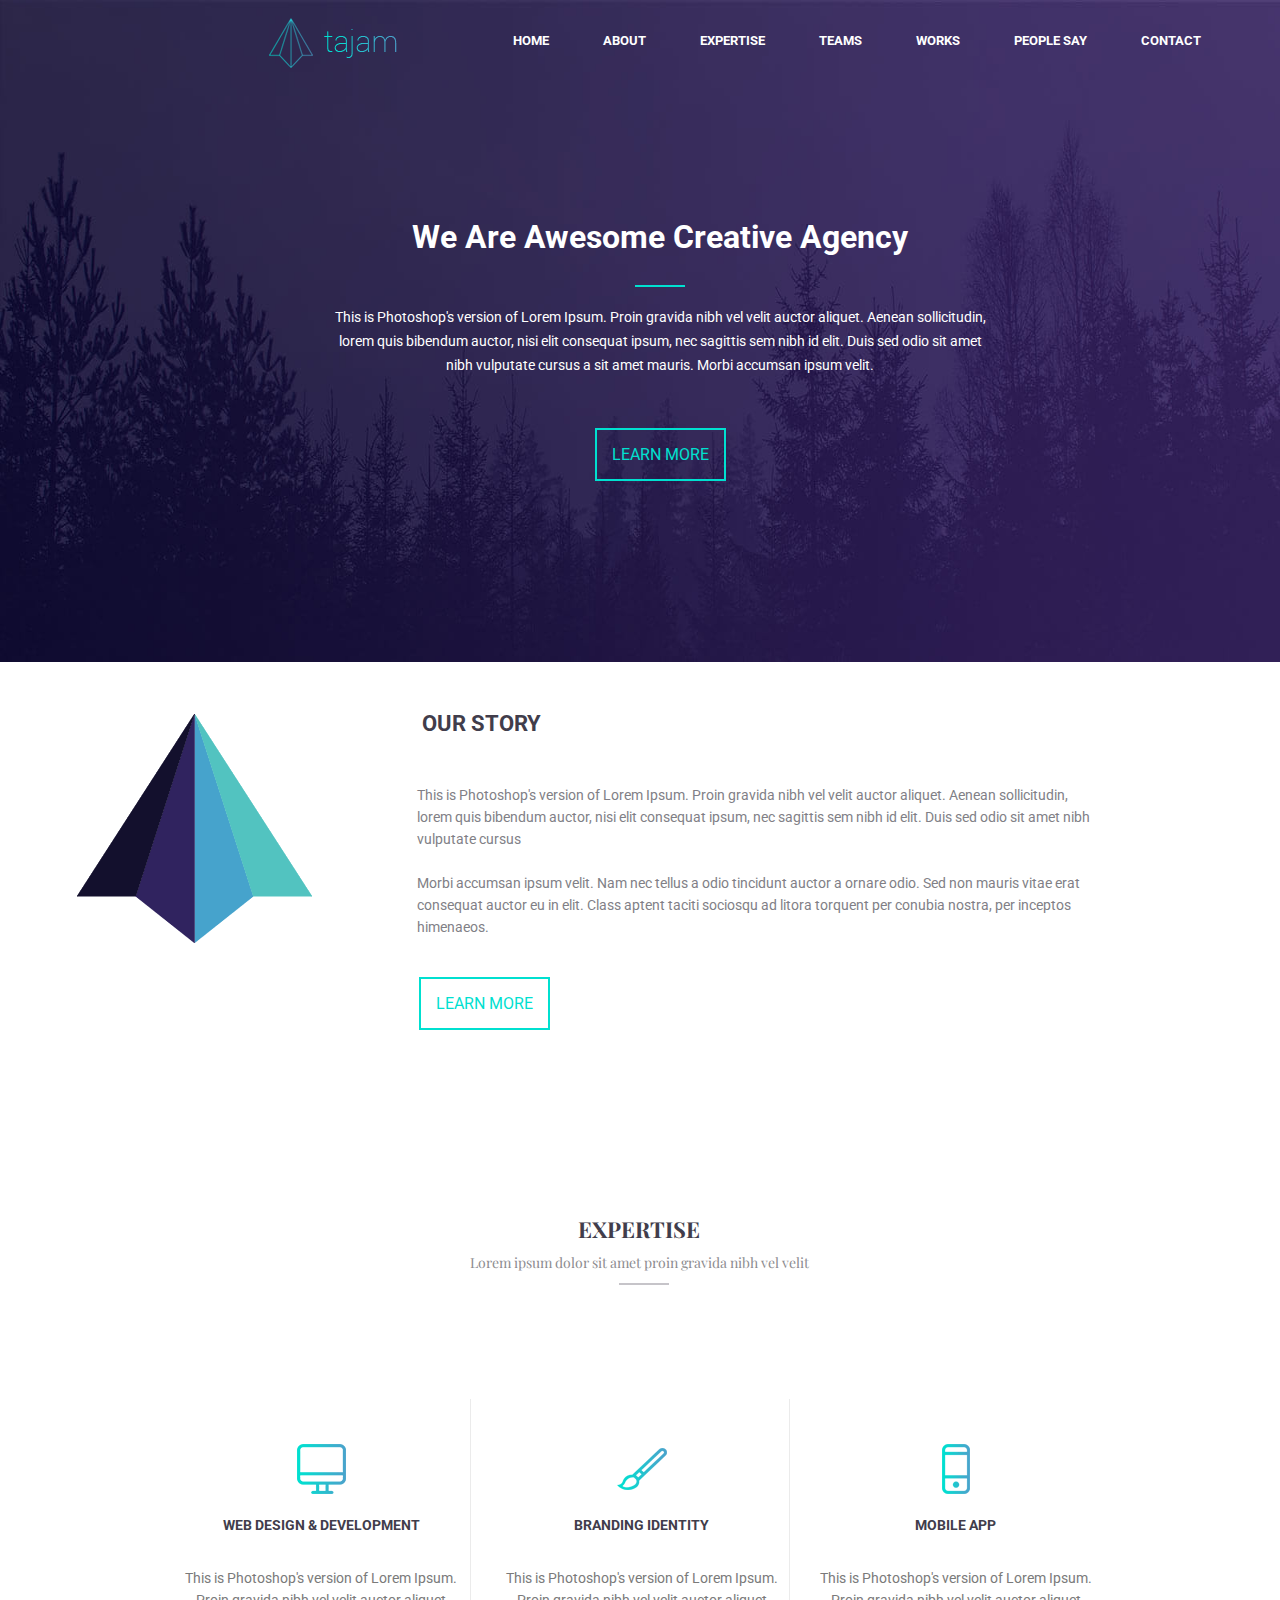
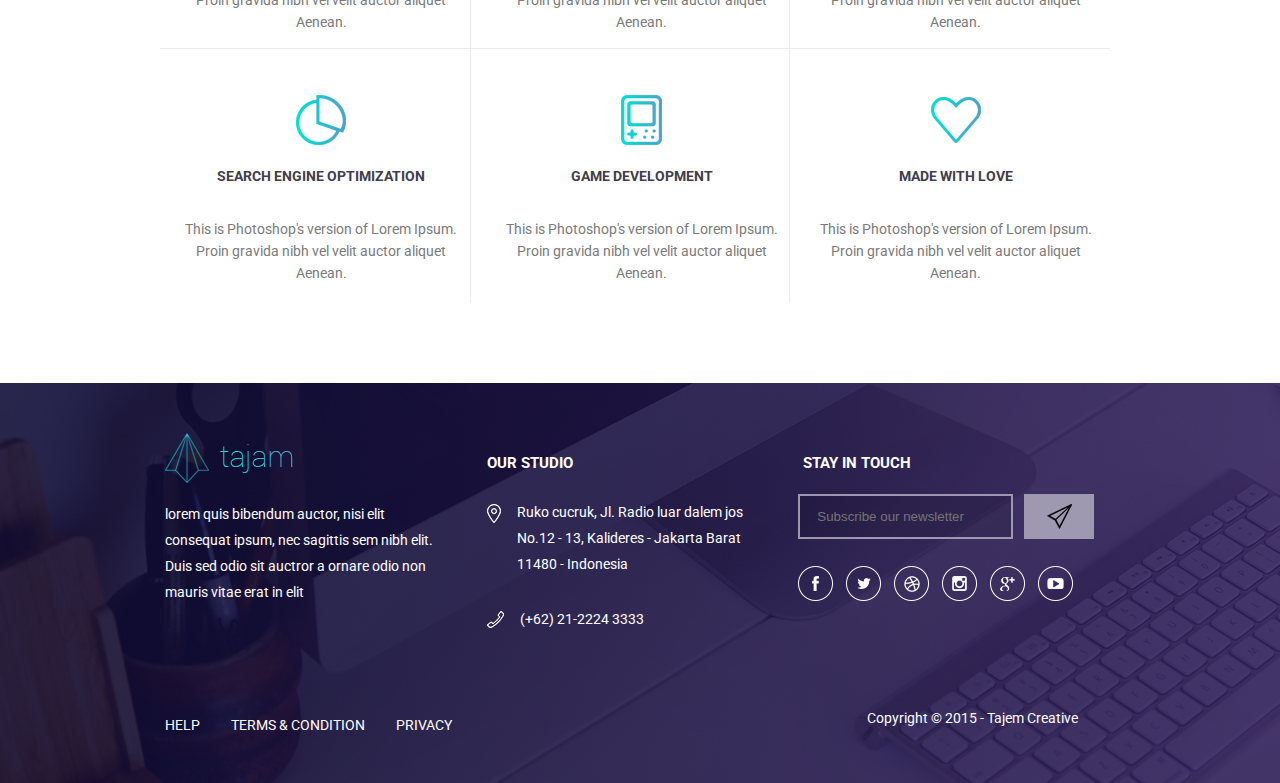
==== index.html @ daf2fd18 "Initial commit" ====
<!DOCTYPE html>
<html>

<head>
    <title>My website</title>
    <meta charset="UTF-8">
    <meta name="viewport" content="width=device-width, initial-scale=1">
    <link rel="stylesheet" type="text/css" href="style.css">
    <link rel="stylesheet" href="https://fonts.googleapis.com/css?family=Roboto">
    <link rel="stylesheet" href="https://fonts.googleapis.com/css?family=Playfair+Display">
</head>

<body>

    <div id="container">

        <!--Header-->

        <div id="header">
            <img id="logo-header" src="Images/logo-header.png" width="128" height="50" alt="Logo-header">
            <img id="bg-header" src="Images/bg-header.jpg" width="1599" height="662" alt="Background-header">

            <!--Main-menu-->

            <div id="main-menu">
                <ul>
                    <li><a href="index.html">HOME</a></li>
                    <li><a href="about.html" target="_blank">ABOUT</a></li>
                    <li><a href="expertise.html" target="_blank">EXPERTISE</a></li>
                    <li><a href="teams.html" target="_blank">TEAMS</a></li>
                    <li><a href="works.html" target="_blank">WORKS</a></li>
                    <li><a href="people-say.html" target="_blank">PEOPLE SAY</a></li>
                    <li><a href="contact.html" target="_blank">CONTACT</a></li>
                </ul>
            </div>

            <!--Title-->

            <div id="text-intro">
                <h1>We Are Awesome Creative Agency</h1>
                <div class="separator-intro"></div>
                <p>This is Photoshop's version of Lorem Ipsum. Proin gravida nibh vel velit auctor aliquet. Aenean sollicitudin, lorem quis bibendum auctor, nisi elit consequat ipsum, nec sagittis sem nibh id elit. Duis sed odio sit amet nibh vulputate cursus
                    a sit amet mauris. Morbi accumsan ipsum velit.</p>
                <a class="button-intro" href="learn-more.html">LEARN MORE</a>
            </div>
        </div>


        <!--Middle-section-->

        <div id="middle-section">
            <img id="logo-about" src="Images/logo-about.png" width="235" height="229" alt="Logo-about">
            <h1>OUR STORY</h1>
            <div id="about">
                <p>This is Photoshop's version of Lorem Ipsum. Proin gravida nibh vel velit auctor aliquet. Aenean sollicitudin, lorem quis bibendum auctor, nisi elit consequat ipsum, nec sagittis sem nibh id elit. Duis sed odio sit amet nibh vulputate cursus<br><br>                    Morbi accumsan ipsum velit. Nam nec tellus a odio tincidunt auctor a ornare odio. Sed non mauris vitae erat consequat auctor eu in elit. Class aptent taciti sociosqu ad litora torquent per conubia nostra, per inceptos himenaeos.</p>
                <a class="button-about" href="learn-more.html">LEARN MORE</a>
            </div>


            <!--Main-articles-->

            <div id="main-articles">
                <!--<div class="expertise">-->
                <span>EXPERTISE</span>
                <p>Lorem ipsum dolor sit amet proin gravida nibh vel velit</p>
                <div class="separator-articles">
                    <!--</div>-->
                </div>

                <!--Table-->

                <table>
                    <tr>
                        <th><img src="Images/web.png" width="49" height="50"></th>
                        <th><img src="Images/brush.png" width="50" height="42"></th>
                        <th><img src="Images/mobile.png" width="28" height="50"></th>
                    </tr>
                    <tr class="row">
                        <td>WEB DESIGN &amp DEVELOPMENT</td>
                        <td>BRANDING IDENTITY</td>
                        <td>MOBILE APP</td>
                    </tr>
                    <tr>
                        <td>This is Photoshop's version of Lorem Ipsum. Proin gravida nibh vel velit auctor aliquet Aenean.</td>
                        <td>This is Photoshop's version of Lorem Ipsum. Proin gravida nibh vel velit auctor aliquet Aenean.</td>
                        <td>This is Photoshop's version of Lorem Ipsum. Proin gravida nibh vel velit auctor aliquet Aenean.</td>
                    </tr>
                    <tr>
                        <th><img src="Images/search-engine.png" width="50" height="50"></th>
                        <th><img src="Images/game.png" width="41" height="50"></th>
                        <th><img src="Images/heart.png" width="50" height="46"></th>
                    </tr>
                    <tr class="row">
                        <td>SEARCH ENGINE OPTIMIZATION</td>
                        <td>GAME DEVELOPMENT</td>
                        <td>MADE WITH LOVE</td>
                    </tr>
                    <tr>
                        <td>This is Photoshop's version of Lorem Ipsum. Proin gravida nibh vel velit auctor aliquet Aenean.</td>
                        <td>This is Photoshop's version of Lorem Ipsum. Proin gravida nibh vel velit auctor aliquet Aenean.</td>
                        <td>This is Photoshop's version of Lorem Ipsum. Proin gravida nibh vel velit auctor aliquet Aenean.</td>
                    </tr>
                </table>
            </div>

        </div>


        <!--Footer-->

        <div id="footer">
            <div class='wrapper'>
                <div class="column-footer left">
                    <img id="logo-footer" src="Images/logo-footer.png" width="128" height="50" alt="Logo">
                    <p>lorem quis bibendum auctor, nisi elit consequat ipsum, nec sagittis sem nibh elit. Duis sed odio sit auctror a ornare odio non mauris vitae erat in elit</p>
                    <div class="about">
                        <a href="help.html">HELP</a>
                        <a href="terms.html">TERMS &amp CONDITION</a>
                        <a href="privacy.html">PRIVACY</a>
                    </div>

                </div>

                <!--Contact-->

                <div class="column-footer">
                    <h2>OUR STUDIO</h2>
                    <div class="address">
                        <img class="icon" src="Images/address-icon.png" width="14" height="19" alt="Address-icon">
                        <div class="studio_rubric">
                            <p>Ruko cucruk, Jl. Radio luar dalem jos<br> No.12 - 13, Kalideres - Jakarta Barat<br> 11480 - Indonesia </p>
                        </div>
                    </div>
                    <div class="address">
                        <img class="icon" src="Images/phone-icon.png" width="17" height="17" alt="Phone-icon">
                        <div class="studio_rubric">
                            <p>(+62) 21-2224 3333</p>
                        </div>
                    </div>
                </div>

                <!--Newsletter-->

                <div class="column-footer">
                    <h2>STAY IN TOUCH</h2>
                    <form>
                        <input type="email" name="email" placeholder="Subscribe our newsletter" required>
                        <input type="image" src="Images/submit.png" width="70" height="45" alt="Submit">
                    </form>
                    <div class="social">
                        <a href="https://facebook.com"><img src="Images/facebook.png" width="35" height="35" alt="Facebook"></a>
                        <a href="https://twitter.com"><img src="Images/twitter.png" width="35" height="35" alt="Twitter"></a>
                        <a href="https://outlook.com"><img src="Images/outlook.png" width="35" height="35" alt="Outlook"></a>
                        <a href="https://instagram.com"><img src="Images/instagram.png" width="35" height="35" alt="Instagram"></a>
                        <a href="https://google.com"><img src="Images/google.png" width="35" height="35" alt="Google"></a>
                        <a href="https://youtube.com"><img src="Images/youtube.png" width="35" height="35" alt="Youtube"></a>
                    </div>
                    <div class="copyright">Copyright &copy 2015 - Tajem Creative</div>
                    <div class="clear_div"></div>
                </div>

            </div>
        </div>
    </div>
</body>

</html>
---- style.css ----
body {
     margin: 0;
     padding: 0;
}
 #container {
     overflow: hidden;
     margin: auto;
}
/*Header*/
 #bg-header {
     position: absolute;
     margin: 0;
     padding: 0;
     top: 0%;
     left: 0%;
     width: 100%;
     height: 662px;
}
 #logo-header {
     position: absolute;
     z-index: 2;
     top: 2%;
     left: 21%;
}
/*Main-menu*/
 #main-menu {
     position: relative;
     left: 35%;
     z-index: 2;
}
 li {
     font-family: 'Roboto', serif, sans-serif;
     list-style-type: none;
     margin: 0;
     padding: 0;
     display: inline-block;
     font-size: 13px;
     line-height: 13px;
     position: relative;
     top: 15px;
}
 li a {
     text-decoration: none;
     padding: 25px;
     height: 36px;
     color: #ffffff;
     font-weight: bold;
}
 li a:active {
     color: #00e0d0;
}
/*Title*/
 #text-intro {
     position: relative;
     text-align: center;
     color: #ffffff;
     padding: 20px;
     margin: 20%;
     width: 60%;
     bottom: 100px;
}
 #text-intro > h1 {
     font-family: 'Roboto', serif, sans-serif;
     font-size: 32px;
     line-height: 13px;
     bottom: 0px;
     position: relative;
     color: #ffffff;
}
 #text-intro > p {
     font-family: 'Roboto', serif, sans-serif;
     font-size: 14px;
     line-height: 24px;
     padding: 52px;
     position: relative;
     color: #ffffff;
     bottom: 30px;
}
 .separator-intro {
     border-top: 2px solid #00e0d0;
     width: 50px;
     height: 1px;
     margin: auto;
     position: relative;
     top: 19px;
    ;
}
 .button-intro {
     color: #00e0d0;
     font-size: 16px;
     line-height: 13px;
     font-family: 'Roboto', serif, sans-serif;
     text-decoration: none;
     border: 2px solid #00e0d0;
     padding: 15px;
     box-sizing: border-box;
     position: relative;
     bottom: 27px;
}
/*Middle-section*/
 #middle-section {
     width: 100%;
     height: 1116px;
     margin: 0 auto;
}
 #about {
     background-color: #ffffff;
     float: left;
}
 #logo-about {
     float: left;
     padding: 6%;
     position: relative;
     bottom: 230px;
}
 #middle-section h1 {
     font-family: 'Roboto', serif, sans-serif;
     font-size: 22px;
     font-weight: bold;
     line-height: 13px;
     color: #413d4b;
     display: block;
     position: absolute;
     margin-left: 33%;
     bottom: 155px;
}
 #about p {
     font-family: 'Roboto', serif, sans-serif;
     font-size: 14px;
     line-height: 22px;
     color: #817f86;
     padding: 28px;
     width: 680px;
     display: block;
     position: relative;
     bottom: 125px;
}
/*Main-articles*/
 #main-articles {
     text-align: center;
     padding: 100px 330px 468px;
}
 span {
     font-family: 'Playfair Display', serif, sans-serif;
     font-size: 22px;
     font-weight: bold;
     line-height: 13px;
     color: #413d4b;
     position: relative;
     text-align: center;
     right: 30px;
     top: 100px;
}
 #main-articles p {
     font-family: 'Playfair Display', serif, sans-serif;
     font-size: 14px;
     line-height: 13px;
     color: #8d8c90;
     position: relative;
     right: 30px;
     text-align: center;
     top: 100px;
}
 .separator-articles {
     border-top: 2px solid #c6c4c9;
     width: 50px;
     height: 2px;
     margin: auto;
     position: relative;
     left: 4px;
     top: 100px;
}
 .button-about {
     color: #00e0d0;
     font-size: 16px;
     line-height: 13px;
     font-family: 'Roboto', serif, sans-serif;
     text-decoration: none;
     border: 2px solid #00e0d0;
     padding: 15px;
     box-sizing: border-box;
     margin-left: 30px;
     position: relative;
     bottom: 110px;
}
/*Table*/
 table {
     width: 950px;
     height: 504px;
     box-sizing: border-box;
     position: relative;
     right: 170px;
     top: 150px;
     background-image: url(Images/border-middle-section.png);
}
 th {
     padding-top: 40px;
}
 td {
     font-family: 'Roboto', serif, sans-serif;
     font-size: 14px;
     line-height: 22px;
     color: #7a7a7a;
     text-align: center;
     padding: 15px;
}
 .row td {
     font-family: 'Roboto', serif, sans-serif;
     font-size: 14px;
     font-weight: bold;
     line-height: 13px;
     color: #413d4b;
     text-align: center;
}
/*Footer*/
 #footer {
     background-image: url(Images/bg-footer.png);
     width: 100%;
     height: 400px;
}
 .wrapper {
     max-width:950px;
     width:100%;
     margin:0 auto;
     padding: 50px 0;
     box-sizing: border-box;
}
 .column-footer {
     float: left;
     width: 33.33%;
}
 .clear_div {
     clear: both;
}
 .column-footer p {
     font-family: 'Roboto', serif, sans-serif;
     font-size: 14px;
     line-height: 26px;
     color: #ffffff;
     width: 288px;
     height: 97px;
}
 .about > a{
     font-family: 'Roboto', serif, sans-serif;
     font-size: 14px;
     line-height: 26px;
     text-decoration: none;
     color: #ffffff;
     box-sizing: border-box;
     position: relative;
     top: 100px;
     padding-right: 27px;
}
/*Contact*/
 h2, .address {
     font-family: 'Roboto', serif, sans-serif;
     font-size: 15px;
     line-height: 26px;
     color: #ffffff;
     padding: 5px;
}
 .address{
     display : table;
}
 .icon{
     display: table-cell;
     padding-right: 16px;
     margin-top: 5px;
}
 .studio_rubric {
     display: table-cell;
     vertical-align: top;
}
 .studio_rubric p{
     margin-top: 0px;
     box-sizing: border-box;
     padding-right: 40px;
     margin-bottom: 0px;
}
 .left p{
     padding-right: 40px;
}
 .icon {
     padding-right: 16px;
}
/*Newsletter*/
 input[type="email"] {
     height: 45px;
     background-color: rgba(0, 0, 0, 0.1);
     box-sizing: border-box;
     padding: 17px;
     border: 2px solid #9e97b0;
}
 input[type="image"] {
     position: absolute;
     padding-left: 11px;
}
 .social a {
     display: inline-block;
     padding-top: 27px;
     padding-right: 9px;
}
 .copyright {
     box-sizing: border-box;
     position: relative;
     top: 100px;
     left: 69px;
     font-family: 'Roboto', serif, sans-serif;
     font-size: 14px;
     line-height: 26px;
     color: #ffffff;
}
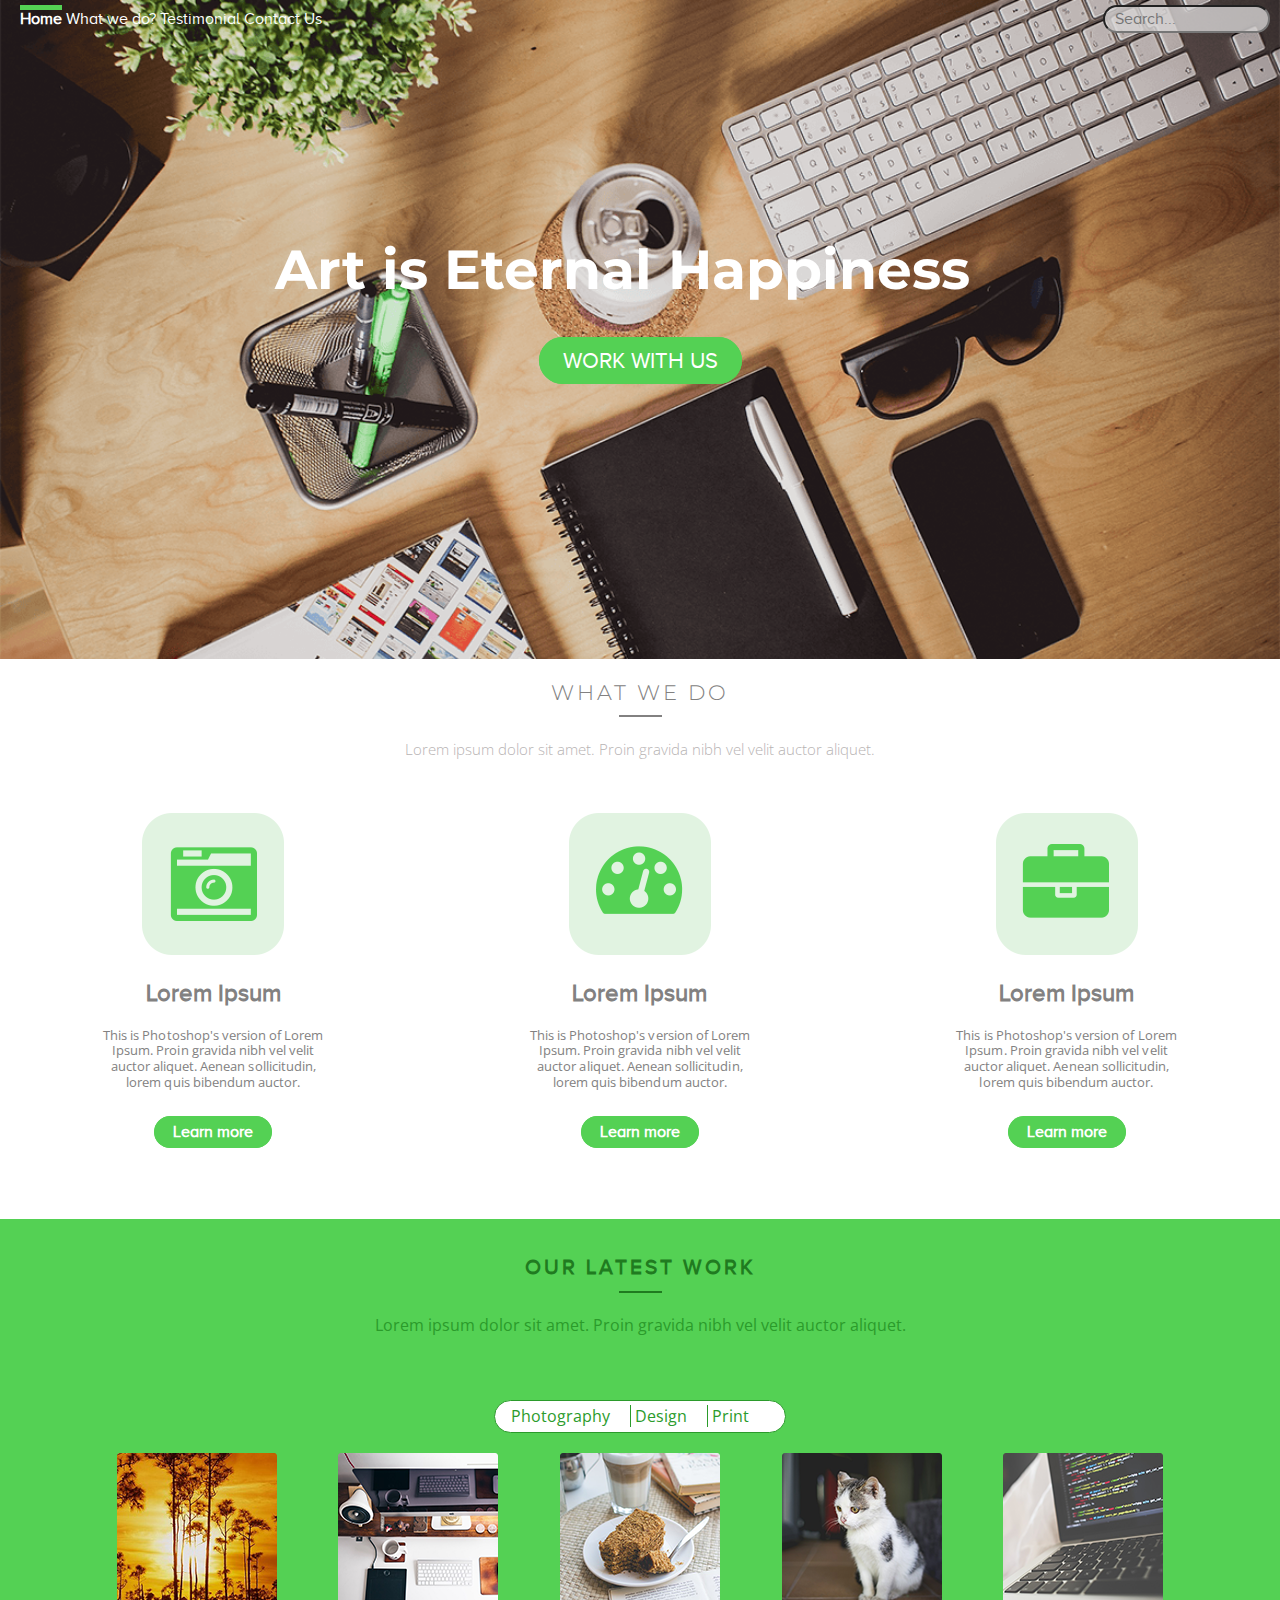
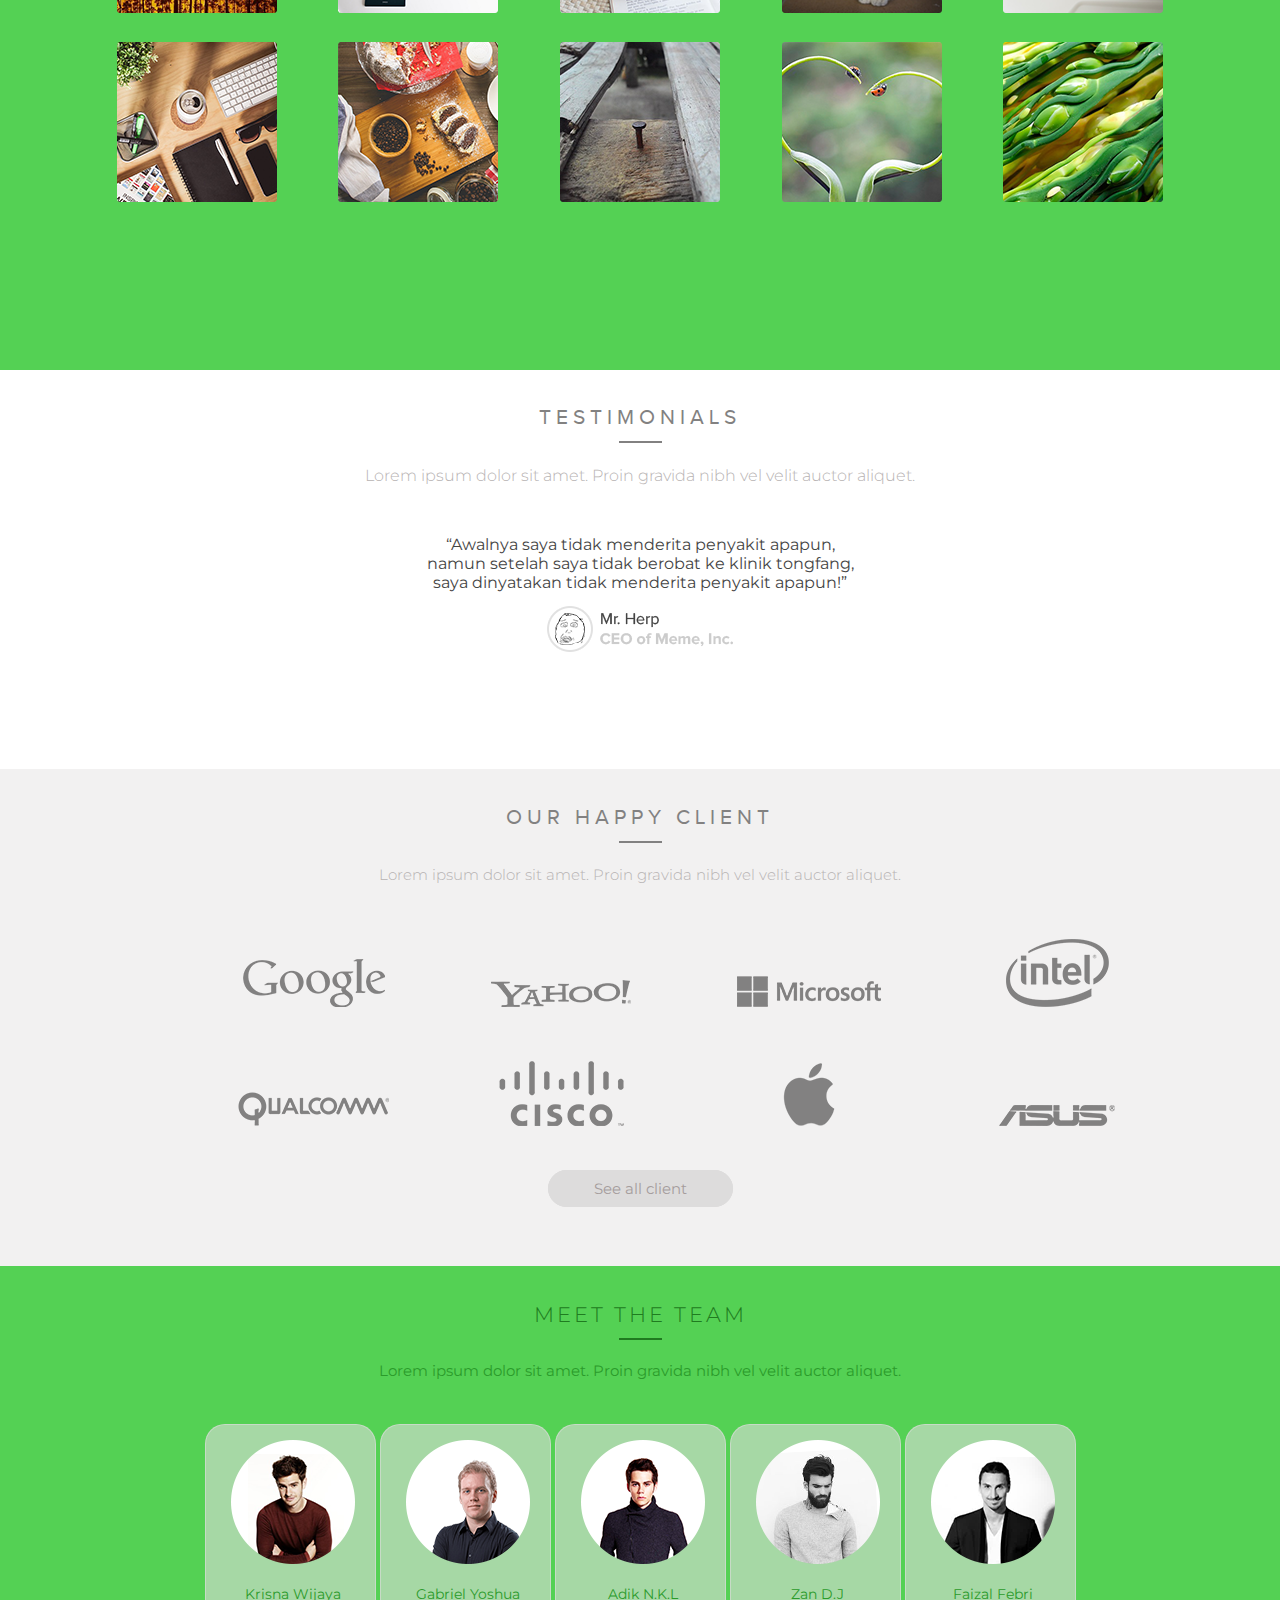
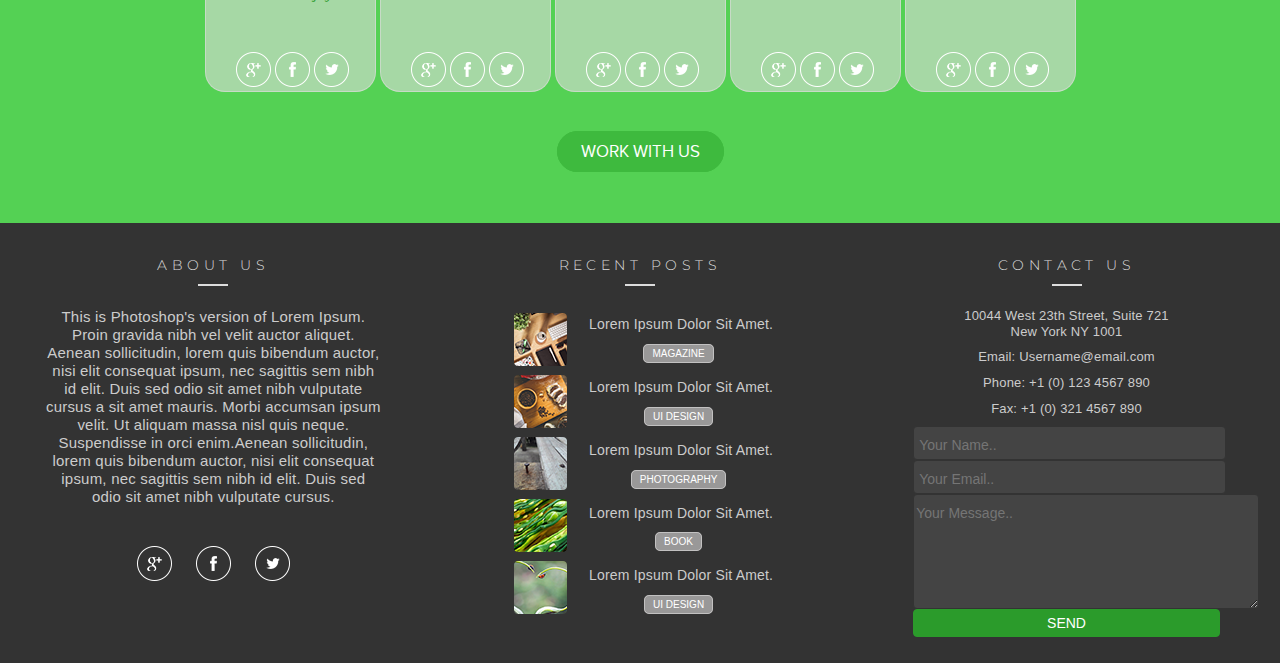
==== commit 46767e2c: "Add files via upload" ====
--- a/index.html
+++ b/index.html
@@ -1,167 +1,276 @@
-<!DOCTYPE html>
-<html>
-
-<head>
-    <title>My website</title>
-    <meta charset="UTF-8">
-    <meta name="viewport" content="width=device-width, initial-scale=1">
-    <link rel="stylesheet" type="text/css" href="style.css">
-    <link rel="stylesheet" href="https://fonts.googleapis.com/css?family=Roboto">
-    <link rel="stylesheet" href="https://fonts.googleapis.com/css?family=Playfair+Display">
-</head>
-
-<body>
-
-    <div id="container">
-
-        <!--Header-->
-
-        <div id="header">
-            <img id="logo-header" src="Images/logo-header.png" width="128" height="50" alt="Logo-header">
-            <img id="bg-header" src="Images/bg-header.jpg" width="1599" height="662" alt="Background-header">
-
-            <!--Main-menu-->
-
-            <div id="main-menu">
-                <ul>
-                    <li><a href="index.html">HOME</a></li>
-                    <li><a href="about.html" target="_blank">ABOUT</a></li>
-                    <li><a href="expertise.html" target="_blank">EXPERTISE</a></li>
-                    <li><a href="teams.html" target="_blank">TEAMS</a></li>
-                    <li><a href="works.html" target="_blank">WORKS</a></li>
-                    <li><a href="people-say.html" target="_blank">PEOPLE SAY</a></li>
-                    <li><a href="contact.html" target="_blank">CONTACT</a></li>
-                </ul>
-            </div>
-
-            <!--Title-->
-
-            <div id="text-intro">
-                <h1>We Are Awesome Creative Agency</h1>
-                <div class="separator-intro"></div>
-                <p>This is Photoshop's version of Lorem Ipsum. Proin gravida nibh vel velit auctor aliquet. Aenean sollicitudin, lorem quis bibendum auctor, nisi elit consequat ipsum, nec sagittis sem nibh id elit. Duis sed odio sit amet nibh vulputate cursus
-                    a sit amet mauris. Morbi accumsan ipsum velit.</p>
-                <a class="button-intro" href="learn-more.html">LEARN MORE</a>
-            </div>
-        </div>
-
-
-        <!--Middle-section-->
-
-        <div id="middle-section">
-            <img id="logo-about" src="Images/logo-about.png" width="235" height="229" alt="Logo-about">
-            <h1>OUR STORY</h1>
-            <div id="about">
-                <p>This is Photoshop's version of Lorem Ipsum. Proin gravida nibh vel velit auctor aliquet. Aenean sollicitudin, lorem quis bibendum auctor, nisi elit consequat ipsum, nec sagittis sem nibh id elit. Duis sed odio sit amet nibh vulputate cursus<br><br>                    Morbi accumsan ipsum velit. Nam nec tellus a odio tincidunt auctor a ornare odio. Sed non mauris vitae erat consequat auctor eu in elit. Class aptent taciti sociosqu ad litora torquent per conubia nostra, per inceptos himenaeos.</p>
-                <a class="button-about" href="learn-more.html">LEARN MORE</a>
-            </div>
-
-
-            <!--Main-articles-->
-
-            <div id="main-articles">
-                <!--<div class="expertise">-->
-                <span>EXPERTISE</span>
-                <p>Lorem ipsum dolor sit amet proin gravida nibh vel velit</p>
-                <div class="separator-articles">
-                    <!--</div>-->
-                </div>
-
-                <!--Table-->
-
-                <table>
-                    <tr>
-                        <th><img src="Images/web.png" width="49" height="50"></th>
-                        <th><img src="Images/brush.png" width="50" height="42"></th>
-                        <th><img src="Images/mobile.png" width="28" height="50"></th>
-                    </tr>
-                    <tr class="row">
-                        <td>WEB DESIGN &amp DEVELOPMENT</td>
-                        <td>BRANDING IDENTITY</td>
-                        <td>MOBILE APP</td>
-                    </tr>
-                    <tr>
-                        <td>This is Photoshop's version of Lorem Ipsum. Proin gravida nibh vel velit auctor aliquet Aenean.</td>
-                        <td>This is Photoshop's version of Lorem Ipsum. Proin gravida nibh vel velit auctor aliquet Aenean.</td>
-                        <td>This is Photoshop's version of Lorem Ipsum. Proin gravida nibh vel velit auctor aliquet Aenean.</td>
-                    </tr>
-                    <tr>
-                        <th><img src="Images/search-engine.png" width="50" height="50"></th>
-                        <th><img src="Images/game.png" width="41" height="50"></th>
-                        <th><img src="Images/heart.png" width="50" height="46"></th>
-                    </tr>
-                    <tr class="row">
-                        <td>SEARCH ENGINE OPTIMIZATION</td>
-                        <td>GAME DEVELOPMENT</td>
-                        <td>MADE WITH LOVE</td>
-                    </tr>
-                    <tr>
-                        <td>This is Photoshop's version of Lorem Ipsum. Proin gravida nibh vel velit auctor aliquet Aenean.</td>
-                        <td>This is Photoshop's version of Lorem Ipsum. Proin gravida nibh vel velit auctor aliquet Aenean.</td>
-                        <td>This is Photoshop's version of Lorem Ipsum. Proin gravida nibh vel velit auctor aliquet Aenean.</td>
-                    </tr>
-                </table>
-            </div>
-
-        </div>
-
-
-        <!--Footer-->
-
-        <div id="footer">
-            <div class='wrapper'>
-                <div class="column-footer left">
-                    <img id="logo-footer" src="Images/logo-footer.png" width="128" height="50" alt="Logo">
-                    <p>lorem quis bibendum auctor, nisi elit consequat ipsum, nec sagittis sem nibh elit. Duis sed odio sit auctror a ornare odio non mauris vitae erat in elit</p>
-                    <div class="about">
-                        <a href="help.html">HELP</a>
-                        <a href="terms.html">TERMS &amp CONDITION</a>
-                        <a href="privacy.html">PRIVACY</a>
-                    </div>
-
-                </div>
-
-                <!--Contact-->
-
-                <div class="column-footer">
-                    <h2>OUR STUDIO</h2>
-                    <div class="address">
-                        <img class="icon" src="Images/address-icon.png" width="14" height="19" alt="Address-icon">
-                        <div class="studio_rubric">
-                            <p>Ruko cucruk, Jl. Radio luar dalem jos<br> No.12 - 13, Kalideres - Jakarta Barat<br> 11480 - Indonesia </p>
-                        </div>
-                    </div>
-                    <div class="address">
-                        <img class="icon" src="Images/phone-icon.png" width="17" height="17" alt="Phone-icon">
-                        <div class="studio_rubric">
-                            <p>(+62) 21-2224 3333</p>
-                        </div>
-                    </div>
-                </div>
-
-                <!--Newsletter-->
-
-                <div class="column-footer">
-                    <h2>STAY IN TOUCH</h2>
-                    <form>
-                        <input type="email" name="email" placeholder="Subscribe our newsletter" required>
-                        <input type="image" src="Images/submit.png" width="70" height="45" alt="Submit">
-                    </form>
-                    <div class="social">
-                        <a href="https://facebook.com"><img src="Images/facebook.png" width="35" height="35" alt="Facebook"></a>
-                        <a href="https://twitter.com"><img src="Images/twitter.png" width="35" height="35" alt="Twitter"></a>
-                        <a href="https://outlook.com"><img src="Images/outlook.png" width="35" height="35" alt="Outlook"></a>
-                        <a href="https://instagram.com"><img src="Images/instagram.png" width="35" height="35" alt="Instagram"></a>
-                        <a href="https://google.com"><img src="Images/google.png" width="35" height="35" alt="Google"></a>
-                        <a href="https://youtube.com"><img src="Images/youtube.png" width="35" height="35" alt="Youtube"></a>
-                    </div>
-                    <div class="copyright">Copyright &copy 2015 - Tajem Creative</div>
-                    <div class="clear_div"></div>
-                </div>
-
-            </div>
-        </div>
-    </div>
-</body>
-
+<!DOCTYPE html>
+<html>
+
+<head>
+    <title>My website</title>
+    <meta charset="UTF-8">
+    <meta name="viewport" content="width=device-width, initial-scale=1">
+    <link rel="stylesheet" type="text/css" href="style.css">
+    <link href="https://fonts.googleapis.com/css?family=Montserrat:300,700" rel="stylesheet">
+    <link href="https://fonts.googleapis.com/css?family=Open+Sans:300" rel="stylesheet">
+    <link rel="stylesheet" type="text/css" href="Fonts/fonts.css">
+</head>
+
+<body>
+    
+    <div id="header">
+        
+            <div class="container">
+            
+                <!--Main-menu-->
+
+                <div id="main-menu">
+                    <ul>
+                        <li class="selected-item"><a href="index.html">Home</a></li>
+                        <li><a href="">What we do?</a></li>
+                        <li><a href="">Testimonial</a></li>
+                        <li><a href="">Contact Us</a></li>
+                    </ul>
+                </div>
+            
+                <!--Search button  -->
+                
+                <div class="search-container">
+                    <form>
+                        <input class="search" type="text" placeholder="Search...">
+                    
+                         
+
+                    </form>
+                </div>
+            
+                <!--Text-intro-->
+            
+                <div id="title">
+                    <h1>Art is Eternal Happiness</h1>
+                    <a class="title-button"  href="#">WORK WITH US</a>   
+                </div>
+            </div>
+    </div>
+    
+                <!--Main-articles-->
+    
+        <div id="main-articles">
+            <div class="about">
+                <h3>WHAT WE DO</h3>
+                <p>Lorem ipsum dolor sit amet. Proin gravida nibh vel velit auctor aliquet.</p>
+            </div>
+            
+             <!--Article-column-->
+
+            <div class="box">
+                <div class="container">
+                <div class="article-column">
+                    <img src="Images/first-img-article.png" width="142" height="142" alt="first">
+                    <h2>Lorem Ipsum</h2>
+                    <p>This is Photoshop's version  of Lorem Ipsum. Proin gravida nibh vel velit auctor aliquet. Aenean sollicitudin, lorem quis bibendum auctor.</p>
+                    <a href="#">Learn more</a>
+                </div>
+                
+                <div class="article-column">
+                    <img src="Images/second-img-article.png" width="142" height="142" alt="second">
+                    <h2>Lorem Ipsum</h2>
+                    <p>This is Photoshop's version  of Lorem Ipsum. Proin gravida nibh vel velit auctor aliquet. Aenean sollicitudin, lorem quis bibendum auctor.</p>
+                    <a href="#">Learn more</a>
+                </div>
+                
+                <div class="article-column">
+                    <img src="Images/third-img-article.png" width="142" height="142" alt="third">
+                    <h2>Lorem Ipsum</h2>
+                    <p>This is Photoshop's version  of Lorem Ipsum. Proin gravida nibh vel velit auctor aliquet. Aenean sollicitudin, lorem quis bibendum auctor.</p>
+                    <a href="#">Learn more</a>
+                </div>
+                </div>
+            </div>
+            <div class="clear_div"></div>
+        </div>
+    
+            <!--Portofolio-->
+    
+        <div id="portofolio">
+            
+            <!--Text-intro-->
+            <div class="container">
+            <div id="text-intro">
+                <h3>OUR LATEST WORK</h3>
+                <p>Lorem ipsum dolor sit amet. Proin gravida nibh vel velit auctor aliquet.</p>
+            </div>
+            
+            <div class="buttons">
+                <a href="#">Photography</a>
+                <a href="#">Design</a>
+                <a href="#">Print</a>
+            </div>
+
+            <!--Gallery-->
+                
+                    
+            <div id="gallery">
+                <img src="Images/first-img-portofolio.png"  width="160" height="160">
+                <img src="Images/second-img-portofolio.png" width="160" height="160">
+                <img src="Images/third-img-portofolio.png"  width="160" height="160">    
+                <img src="Images/fourth-img-portofolio.png" width="160" height="160">
+                <img src="Images/fifth-img-portofolio.png" width="160" height="160">
+                <img src="Images/sixth-img-portofolio.png" width="160" height="160">
+                <img src="Images/seventh-img-portofolio.png" width="160" height="160">
+                <img src="Images/eighth-img-portofolio.png" width="160" height="160">
+                <img src="Images/ninth-img-portofolio.png" width="160" height="160">
+                <img src="Images/tenth-img-portofolio.png" width="160" height="160">
+            </div>
+                
+        </div>
+    </div>
+    
+        <!--Testimonials-->
+    
+    <div id="testimonials">
+        <div class="container">
+            <h3>TESTIMONIALS</h3>
+            <span>Lorem ipsum dolor sit amet. Proin gravida nibh vel velit auctor aliquet.</span>
+            <p>“Awalnya saya tidak menderita penyakit apapun, namun setelah saya tidak berobat ke klinik tongfang, saya dinyatakan tidak menderita penyakit apapun!”</p>
+            <img src="Images/ceo-logo.png" width="186" height="46">
+        </div>
+    </div>
+    
+        <!--Clients-->
+    
+    <div id="client">
+        <div class="container">
+            
+            <h3>OUR HAPPY CLIENT</h3>
+            <p>Lorem ipsum dolor sit amet. Proin gravida nibh vel velit auctor aliquet.</p>
+            
+    
+            <div id="logo-client">
+                <img src="Images/google-logo.png" width="143" height="49">
+                <img src="Images/yahoo-logo.png" width="140" height="27">
+                <img src="Images/microsoft-logo.png" width="144" height="31">
+                <img src="Images/intel-logo.png" width="103" height="68">
+                <img src="Images/qualcom-logo.png" width="151" height="34">
+                <img src="Images/cisco-logo.png" width="125" height="65">
+                <img src="Images/apple-logo.png"  width="52" height="63">
+                <img src="Images/asus-logo.png" width="116" height="21">
+             </div>
+                <a class="more-client"  href="#">See all client</a> 
+        </div>
+    </div>
+        
+    
+        <!--Team-->
+    
+    <div id="team">
+        <div class="container">
+            <h3>MEET THE TEAM</h3>
+            <p>Lorem ipsum dolor sit amet. Proin gravida nibh vel velit auctor aliquet.</p>
+            
+        
+            <div class="team-column">
+                <img src="Images/first-profile-img.png" width="124" height="124">
+                <h4>Krisna Wijaya</h4>
+                <a href="https://gmail.com"><img src="Images/gmail-logo.png" width="35" height="35"></a>
+                <a href="https://facebook.com"><img src="Images/facebook-logo.png"  width="35" height="35"></a>
+                <a href="https://twitter.com"><img src="Images/twitter-logo.png"  width="35" height="35"></a>  
+            </div>
+            
+              <div class="team-column">
+                <img src="Images/second-profile-img.png" width="124" height="124">
+                <h4>Gabriel Yoshua</h4>
+                <a href="https://gmail.com"><img src="Images/gmail-logo.png" width="35" height="35"></a>
+                <a href="https://facebook.com"><img src="Images/facebook-logo.png"  width="35" height="35"></a>
+                <a href="https://twitter.com"><img src="Images/twitter-logo.png"  width="35" height="35"></a>
+            </div>
+            
+              <div class="team-column">
+                <img src="Images/third-profile-img.png" width="124" height="124">
+                <h4>Adik N.K.L</h4>
+                <a href="https://gmail.com"><img src="Images/gmail-logo.png" width="35" height="35"></a>
+                <a href="https://facebook.com"><img src="Images/facebook-logo.png"  width="35" height="35"></a>
+                <a href="https://twitter.com"><img src="Images/twitter-logo.png"  width="35" height="35"></a>
+            </div>
+            
+              <div class="team-column">
+                <img src="Images/fourth-profile-img.png" width="124" height="124">
+                <h4>Zan D.J</h4>
+                <a href="https://gmail.com"><img src="Images/gmail-logo.png" width="35" height="35"></a>
+                <a href="https://facebook.com"><img src="Images/facebook-logo.png"  width="35" height="35"></a>
+                <a href="https://twitter.com"><img src="Images/twitter-logo.png"  width="35" height="35"></a>   
+            </div>
+            
+            <div class="team-column">
+                <img src="Images/fifth-profile-img.png" width="124" height="124">
+                <h4>Faizal Febri</h4>
+                <a href="https://gmail.com"><img src="Images/gmail-logo.png" width="35" height="35"></a>
+                <a href="https://facebook.com"><img src="Images/facebook-logo.png"  width="35" height="35"></a>
+                <a href="https://twitter.com"><img src="Images/twitter-logo.png"  width="35" height="35"></a>  
+            </div>
+                <div class="clear_div"></div>
+                <a class="team-button" href="#">WORK WITH US</a> 
+        </div>
+    </div>
+    
+        <!--Footer-->
+    
+    <div id="footer">
+            
+            <!--Left-column-->
+        <div class="container">
+            <div class="footer-column">
+                <h3>ABOUT US</h3>
+                <p>	This is Photoshop's version  of Lorem Ipsum. Proin gravida nibh vel velit auctor aliquet. Aenean sollicitudin, lorem quis bibendum auctor, nisi elit consequat ipsum, nec sagittis sem nibh id elit. Duis sed odio sit amet nibh vulputate cursus a sit amet mauris. Morbi accumsan ipsum velit. Ut aliquam massa nisl quis neque. Suspendisse in orci enim.Aenean sollicitudin, lorem quis bibendum auctor, nisi elit consequat ipsum, nec sagittis sem nibh id elit. Duis sed odio sit amet nibh vulputate cursus.</p>
+                <div class="social">
+                    <a href="https://gmail.com"><img src="Images/gmail-logo.png" width="35" height="35"></a>
+                    <a href="https://facebook.com"><img src="Images/facebook-logo.png"  width="35" height="35"></a>
+                    <a href="https://twitter.com"><img src="Images/twitter-logo.png"  width="35" height="35"></a> 
+                </div>
+            </div>
+            
+            <!--Center-column-->
+            
+            <div class="footer-column">
+                <h3>RECENT POSTS</h3>
+                
+                <div class="post-images">
+                    <img src="Images/first-img-post.png" width="53" height="53">
+                    <img src="Images/second-img-post.png" width="53" height="53">
+                    <img src="Images/third-img-post.png" width="53" height="53">
+                    <img src="Images/fourth-img-post.png" width="53" height="53">
+                    <img src="Images/fifth-img-post.png" width="53" height="53">
+                </div>
+                
+                <div class="post-article">
+                    <p>Lorem Ipsum Dolor Sit Amet.</p>
+                    <a href="#">MAGAZINE</a>
+                    <p>Lorem Ipsum Dolor Sit Amet.</p>
+                    <a href="#">UI DESIGN</a>
+                    <p>Lorem Ipsum Dolor Sit Amet.</p>
+                    <a href="#">PHOTOGRAPHY</a>
+                    <p>Lorem Ipsum Dolor Sit Amet.</p>
+                     <a href="#">BOOK</a>
+                    <p>Lorem Ipsum Dolor Sit Amet.</p>
+                    <a href="#">UI DESIGN</a>
+                </div>
+            </div>
+            
+            <!--Right-column-->
+            <div class="footer-column">
+                <h3>CONTACT US</h3>
+                <div class="studio_rubric">
+                    <p>10044 West 23th Street, Suite 721<br> New York NY 1001</p>
+                    <p>Email: Username@email.com</p>
+                    <p>Phone: +1 (0) 123 4567 890</p>
+                    <p>Fax: +1 (0) 321 4567 890</p>
+                </div>
+                
+                <form>
+                    <input class="name" type="text" name="firstname" placeholder="Your Name..">
+                    <input class="email" type="email" name="email" required placeholder="Your Email..">
+                    <textarea class="message" rows="6" cols="40" name="comment" form="usrform" placeholder="Your Message.."></textarea>
+                    <input class="submit" type="submit" value="Send">
+                </form>
+            </div>
+        </div>
+    </div>
+     
+</body>
+
 </html>--- a/style.css
+++ b/style.css
@@ -1,313 +1,592 @@
-body {
-     margin: 0;
-     padding: 0;
-}
- #container {
-     overflow: hidden;
-     margin: auto;
-}
-/*Header*/
- #bg-header {
-     position: absolute;
-     margin: 0;
-     padding: 0;
-     top: 0%;
-     left: 0%;
-     width: 100%;
-     height: 662px;
-}
- #logo-header {
-     position: absolute;
-     z-index: 2;
-     top: 2%;
-     left: 21%;
-}
-/*Main-menu*/
- #main-menu {
-     position: relative;
-     left: 35%;
-     z-index: 2;
-}
- li {
-     font-family: 'Roboto', serif, sans-serif;
-     list-style-type: none;
-     margin: 0;
-     padding: 0;
-     display: inline-block;
-     font-size: 13px;
-     line-height: 13px;
-     position: relative;
-     top: 15px;
-}
- li a {
-     text-decoration: none;
-     padding: 25px;
-     height: 36px;
-     color: #ffffff;
-     font-weight: bold;
-}
- li a:active {
-     color: #00e0d0;
-}
-/*Title*/
- #text-intro {
-     position: relative;
-     text-align: center;
-     color: #ffffff;
-     padding: 20px;
-     margin: 20%;
-     width: 60%;
-     bottom: 100px;
-}
- #text-intro > h1 {
-     font-family: 'Roboto', serif, sans-serif;
-     font-size: 32px;
-     line-height: 13px;
-     bottom: 0px;
-     position: relative;
-     color: #ffffff;
-}
- #text-intro > p {
-     font-family: 'Roboto', serif, sans-serif;
-     font-size: 14px;
-     line-height: 24px;
-     padding: 52px;
-     position: relative;
-     color: #ffffff;
-     bottom: 30px;
-}
- .separator-intro {
-     border-top: 2px solid #00e0d0;
-     width: 50px;
-     height: 1px;
-     margin: auto;
-     position: relative;
-     top: 19px;
-    ;
-}
- .button-intro {
-     color: #00e0d0;
-     font-size: 16px;
-     line-height: 13px;
-     font-family: 'Roboto', serif, sans-serif;
-     text-decoration: none;
-     border: 2px solid #00e0d0;
-     padding: 15px;
-     box-sizing: border-box;
-     position: relative;
-     bottom: 27px;
-}
-/*Middle-section*/
- #middle-section {
-     width: 100%;
-     height: 1116px;
-     margin: 0 auto;
-}
- #about {
-     background-color: #ffffff;
-     float: left;
-}
- #logo-about {
-     float: left;
-     padding: 6%;
-     position: relative;
-     bottom: 230px;
-}
- #middle-section h1 {
-     font-family: 'Roboto', serif, sans-serif;
-     font-size: 22px;
-     font-weight: bold;
-     line-height: 13px;
-     color: #413d4b;
-     display: block;
-     position: absolute;
-     margin-left: 33%;
-     bottom: 155px;
-}
- #about p {
-     font-family: 'Roboto', serif, sans-serif;
-     font-size: 14px;
-     line-height: 22px;
-     color: #817f86;
-     padding: 28px;
-     width: 680px;
-     display: block;
-     position: relative;
-     bottom: 125px;
-}
-/*Main-articles*/
- #main-articles {
-     text-align: center;
-     padding: 100px 330px 468px;
-}
- span {
-     font-family: 'Playfair Display', serif, sans-serif;
-     font-size: 22px;
-     font-weight: bold;
-     line-height: 13px;
-     color: #413d4b;
-     position: relative;
-     text-align: center;
-     right: 30px;
-     top: 100px;
-}
- #main-articles p {
-     font-family: 'Playfair Display', serif, sans-serif;
-     font-size: 14px;
-     line-height: 13px;
-     color: #8d8c90;
-     position: relative;
-     right: 30px;
-     text-align: center;
-     top: 100px;
-}
- .separator-articles {
-     border-top: 2px solid #c6c4c9;
-     width: 50px;
-     height: 2px;
-     margin: auto;
-     position: relative;
-     left: 4px;
-     top: 100px;
-}
- .button-about {
-     color: #00e0d0;
-     font-size: 16px;
-     line-height: 13px;
-     font-family: 'Roboto', serif, sans-serif;
-     text-decoration: none;
-     border: 2px solid #00e0d0;
-     padding: 15px;
-     box-sizing: border-box;
-     margin-left: 30px;
-     position: relative;
-     bottom: 110px;
-}
-/*Table*/
- table {
-     width: 950px;
-     height: 504px;
-     box-sizing: border-box;
-     position: relative;
-     right: 170px;
-     top: 150px;
-     background-image: url(Images/border-middle-section.png);
-}
- th {
-     padding-top: 40px;
-}
- td {
-     font-family: 'Roboto', serif, sans-serif;
-     font-size: 14px;
-     line-height: 22px;
-     color: #7a7a7a;
-     text-align: center;
-     padding: 15px;
-}
- .row td {
-     font-family: 'Roboto', serif, sans-serif;
-     font-size: 14px;
-     font-weight: bold;
-     line-height: 13px;
-     color: #413d4b;
-     text-align: center;
-}
-/*Footer*/
- #footer {
-     background-image: url(Images/bg-footer.png);
-     width: 100%;
-     height: 400px;
-}
- .wrapper {
-     max-width:950px;
-     width:100%;
-     margin:0 auto;
-     padding: 50px 0;
-     box-sizing: border-box;
-}
- .column-footer {
-     float: left;
-     width: 33.33%;
-}
- .clear_div {
-     clear: both;
-}
- .column-footer p {
-     font-family: 'Roboto', serif, sans-serif;
-     font-size: 14px;
-     line-height: 26px;
-     color: #ffffff;
-     width: 288px;
-     height: 97px;
-}
- .about > a{
-     font-family: 'Roboto', serif, sans-serif;
-     font-size: 14px;
-     line-height: 26px;
-     text-decoration: none;
-     color: #ffffff;
-     box-sizing: border-box;
-     position: relative;
-     top: 100px;
-     padding-right: 27px;
-}
-/*Contact*/
- h2, .address {
-     font-family: 'Roboto', serif, sans-serif;
-     font-size: 15px;
-     line-height: 26px;
-     color: #ffffff;
-     padding: 5px;
-}
- .address{
-     display : table;
-}
- .icon{
-     display: table-cell;
-     padding-right: 16px;
-     margin-top: 5px;
-}
- .studio_rubric {
-     display: table-cell;
-     vertical-align: top;
-}
- .studio_rubric p{
-     margin-top: 0px;
-     box-sizing: border-box;
-     padding-right: 40px;
-     margin-bottom: 0px;
-}
- .left p{
-     padding-right: 40px;
-}
- .icon {
-     padding-right: 16px;
-}
-/*Newsletter*/
- input[type="email"] {
-     height: 45px;
-     background-color: rgba(0, 0, 0, 0.1);
-     box-sizing: border-box;
-     padding: 17px;
-     border: 2px solid #9e97b0;
-}
- input[type="image"] {
-     position: absolute;
-     padding-left: 11px;
-}
- .social a {
-     display: inline-block;
-     padding-top: 27px;
-     padding-right: 9px;
-}
- .copyright {
-     box-sizing: border-box;
-     position: relative;
-     top: 100px;
-     left: 69px;
-     font-family: 'Roboto', serif, sans-serif;
-     font-size: 14px;
-     line-height: 26px;
-     color: #ffffff;
-}
- +body {
+    margin: 0;
+    padding: 0;     
+}
+
+
+/*Header*/
+
+#header {
+    background: transparent url(Images/bg-header.png) no-repeat scroll center top;
+    height: 659px;
+    background-size: cover;
+}
+
+
+/*Main-menu*/
+
+#main-menu {
+    float: left;
+    font-family: 'Proxima Nova', Georgia, sans-serif; 
+    font-size: 16px;
+    line-height: 1.2;
+    font-weight: 400;
+    color: #ffffff;
+    margin-top: 5px;
+}
+
+#main-menu ul {
+    margin: 0;
+    padding: 0;
+}
+
+#main-menu ul li {
+    list-style-type: none;
+    display: inline-block;
+}
+
+#main-menu ul li a {
+    text-decoration: none;
+    display: block;
+    color: #ffffff;
+}
+
+#main-menu ul li a:hover,
+#main-menu ul li.selected-item a {
+    border-top: 5px solid #54d154;
+    font-weight: 700;
+    margin-left: 20px;
+}
+
+.search-container {
+    float: right; 
+    margin-right: 10px;
+    margin-top: 5px;
+}
+
+/*Text-intro*/
+
+#title {
+    clear: both;
+    text-align: center;
+    width: 85%;
+    margin: 0 auto;
+    color: #ffffff;
+}
+#title h1 {
+    font-family: 'Montserrat', sans-serif;
+    font-size: 55px;
+    line-height: 1.5;
+    font-weight: 700;
+    padding-top: 196px;
+    padding-right: 35px;
+}
+
+.title-button {
+    font-family: 'Proxima Nova';
+    font-size: 22px;
+    font-weight: 400;
+    line-height: 1.2;
+    border: 1px solid #54d154;
+    border-radius: 30px;
+    text-decoration: none;
+    color: #fff;
+    background-color: #54d154;
+    padding: 10px 23px;
+}
+
+.search {
+    font-family: 'Proxima Nova';
+    font-size: 16px;
+    font-weight: 300;
+    color: #000;
+    border-radius: 20px;
+    background-color: rgba(215, 213, 213, 0.8);
+    padding: 3px 0 3px 10px;
+}
+
+
+/*Main-articles*/
+
+#main-articles {
+    background-color: #fff;
+}
+
+.container {
+    width: 100%;
+    text-align: center;
+}
+
+.about h3 {
+    font-family: 'Montserrat', sans-serif;
+    font-size: 21px;
+    line-height: 1.2;
+    font-weight: 300;
+    letter-spacing: 3px;
+    color: #828181;
+    text-align: center;
+}
+
+.about h3:after {
+    content: "";
+    display: block;
+    border-top: 2px solid #828181;
+    width: 43px;
+    height: 2px;
+    margin: 10px auto 20px;   
+}
+
+.about p {
+    font-family: 'Open Sans', sans-serif;
+    font-size: 15px;
+    font-weight: 300;
+    line-height: 1.2;
+    color: #b7b3b3;
+    text-align: center;
+    margin-bottom: 55px;
+}
+
+/*Article-column*/
+
+.article-column {
+    width: 33.33%;
+    float: left;
+}
+
+.clear_div {
+     clear: both;
+}
+
+.article-column h2 {
+    font-family: 'Proxima Nova';
+    font-size: 24px;
+    font-weight: 700;
+    line-height: 1.2;
+    color: #828181;
+    text-align: center;
+}
+
+.article-column p {
+    font-family: 'Open Sans', sans-serif;
+    font-size: 13px;
+    font-weight: 400;
+    line-height: 1.2;
+    color: #828181;
+    text-align: center;
+    letter-spacing: 0.003em;
+    width: 56%;
+    padding-bottom: 33px;
+    margin: 0 auto;
+}
+
+.article-column a {
+    font-family: 'Proxima Nova';
+    font-size: 16px;
+    font-weight: 700;
+    line-height: 1.2;
+    color: #fff;
+    text-align: center;
+    text-decoration: none;
+    border: 1px solid #54d154;
+    background-color: #54d154;
+    border-radius: 20px;
+    padding: 6px 18px;
+}
+
+/*Portofolio*/
+
+#portofolio {
+    background: url(Images/bg-portofolio.png) no-repeat scroll center top;
+    background-size: cover;
+    height: 751px;
+    width: 100%;
+    margin-top: 77px;
+}
+
+/*Text-intro*/
+
+#text-intro h3 {
+    font-family: 'Proxima Nova', sans-serif;
+    font-size: 21px;
+    line-height: 1.2;
+    font-weight: 600;
+    letter-spacing: 3px;
+    color: #207b20;
+    text-align: center;
+    padding-top: 36px;
+}
+
+#text-intro h3:after {
+    content: "";
+    display: block;
+    border-top: 2px solid #207b20;
+    width: 43px;
+    height: 2px;
+    margin: 10px auto 20px;   
+}
+
+#text-intro p {
+    font-family: 'Open Sans', sans-serif;
+    font-size: 16px;
+    font-weight: 400;
+    line-height: 1.2;
+    color: #2b9b2b;
+    text-align: center;
+    margin-bottom: 55px;
+}
+
+.buttons {
+    background-color: #fff;
+    border: 1px solid #2b9b2b;
+    border-radius: 20px;
+    display: inline-block;
+    padding: 6px 16px;
+    margin: 10px auto 20px;       
+}
+
+.buttons a {
+    font-family: 'Open Sans';
+    font-size: 16px;
+    font-weight: 400;
+    line-height: 1.2;
+    color: #2b9b2b;
+    text-decoration: none; 
+    padding-right: 20px;
+    
+}
+
+.buttons a:nth-child(1),
+.buttons a:nth-child(2) {
+    border-right: 1px solid #2b9b2b;
+}
+
+.buttons a:hover {
+    background-color: #2b9b2b;
+    color: #fff;
+}
+
+/*Gallery*/
+
+#gallery img {
+    object-fit: contain;
+    box-sizing: border-box;
+    width: 17%;
+    margin-bottom: 25px;
+    padding: 0;
+}
+
+/*Testimonials*/
+
+#testimonials {
+    background-color: #fff;
+    background-size: cover;
+    height: 343px;
+    width: 100%;
+}
+
+
+#testimonials h3 {
+    font-family: 'Proxima Nova', sans-serif;
+    font-size: 21px;
+    line-height: 1.2;
+    font-weight: 300;
+    letter-spacing: 5px;
+    color: #828181;
+    text-align: center;
+    margin-top: 35px;
+}
+
+#testimonials h3:after {
+    content: "";
+    display: block;
+    border-top: 2px solid #828181;
+    width: 43px;
+    height: 2px;
+    margin: 10px auto 20px;   
+}
+
+#testimonials span {
+    font-family: 'Montserrat', sans-serif;
+    font-size: 16px;
+    font-weight: 300;
+    line-height: 1.2;
+    color: #b7b3b3;
+    text-align: center;
+}
+
+#testimonials p {
+    font-family: 'Montserrat', sans-serif;
+    font-size: 16px;
+    font-weight: 400;
+    line-height: 1.2;
+    color: #444444;
+    margin: 50px auto 14px;
+    width: 35%;
+}
+
+/*Clients*/
+
+#client {
+    background: url(Images/bg-client.png) no-repeat scroll center top;
+    background-size: cover;
+    height: 497px;
+    width: 100%;
+}
+
+#client h3 {
+    font-family: 'Proxima Nova', sans-serif;
+    font-size: 21px;
+    line-height: 1.2;
+    font-weight: 300;
+    letter-spacing: 5px;
+    color: #828181;
+    text-align: center;
+    padding-top: 36px;
+}
+
+#client h3:after {
+    content: "";
+    display: block;
+    border-top: 2px solid #828181;
+    width: 43px;
+    height: 2px;
+    margin: 10px auto 20px;   
+}
+
+#client p {
+    font-family: 'Montserrat', sans-serif;
+    font-size: 15px;
+    font-weight: 300;
+    line-height: 1.2;
+    color: #b7b3b3;
+    text-align: center;
+    margin-bottom: 55px;
+}
+
+#logo-client {
+     margin-right: 60px;
+}
+
+#logo-client img {
+    object-fit: contain;
+    box-sizing: border-box;
+    width: 20%;
+    margin-bottom: 50px;
+    padding: 0;
+}
+
+#logo-client img:nth-child(1),
+#logo-client img:nth-child(5) {
+    margin-left: 150px;
+}
+
+#client .more-client {
+    font-family: 'Montserrat';
+    font-size: 15px;
+    font-weight: 400;
+    line-height: 1.2;
+    border: 1px solid #dddcdc;
+    border-radius: 30px;
+    text-decoration: none;
+    color: #a59d9d;
+    background-color: #dddcdc;
+    padding: 8px 45px;
+}
+
+.more-client {
+    margin-top: 30px;
+}
+
+
+/*Team*/
+
+#team {
+    background: url(Images/bg-team.png) no-repeat scroll center top;
+    background-size: cover;
+    height: 557px;
+    width: auto;
+}
+
+#team h3 {
+    font-family: 'Montserrat', sans-serif;
+    font-size: 21px;
+    line-height: 1.2;
+    font-weight: 300;
+    letter-spacing: 3px;
+    color: #207b20;
+    text-align: center;
+    padding-top: 36px;
+    margin: 0;
+}
+
+#team h3:after {
+    content: "";
+    display: block;
+    border-top: 2px solid #207b20;
+    width: 43px;
+    height: 2px;
+    margin: 10px auto 20px;   
+}
+
+#team p {
+    font-family: 'Montserrat', sans-serif;
+    font-size: 15px;
+    font-weight: 400;
+    line-height: 1.2;
+    color: #2b9b2b;
+    text-align: center;
+    margin-bottom: 34px;
+}
+
+.team-column {
+    display: inline-block;
+    background-color: rgba(221, 220, 220, 0.6);
+    border: 1px solid rgba(221, 220, 220, 0.6);
+    border-radius: 20px;
+    margin: 10px auto 50px;   
+    padding-top: 15px;
+    padding-right: 20px;
+    padding-left: 25px;  
+}
+
+.team-column h4 {
+    font-family: 'Montserrat', sans-serif;
+    font-size: 14px;
+    line-height: 1.2;
+    font-weight: 400;
+    color: #2b9b2b;
+    padding-bottom: 30px;
+}
+
+.team-button {
+    font-family: 'Proxima Nova';
+    font-size: 17px;
+    font-weight: 300;
+    line-height: 1.2;
+    border: 1px solid #3eba3e;
+    border-radius: 30px;
+    text-decoration: none;
+    color: #fff;
+    background-color: #3eba3e;
+    padding: 10px 23px;
+}
+
+/*Footer*/
+
+#footer {
+    background: url(Images/bg-footer.png) no-repeat scroll center top;
+    background-size: cover;
+    height: 440px;
+    width: auto;
+}
+
+.footer-column {
+    float: left;
+    width: 33.33%;
+}
+
+.footer-column h3 {
+    font-family: 'Montserrat', sans-serif;
+    font-size: 14px;
+    line-height: 1.2;
+    font-weight: 300;
+    color: #dddddd;  
+    letter-spacing: 0.32em;
+    padding-top: 20px;
+}
+
+.footer-column h3:after {
+    content: "";
+    display: block;
+    border-top: 2px solid #dddddd;
+    width: 30px;
+    height: 2px;
+    margin: 10px auto 20px;   
+}
+
+.footer-column p {
+    font-family: 'ProximaNova', sans-serif;
+    font-size: 15px;
+    line-height: 1.2;
+    font-weight: 400;
+    color: #cccccc;  
+    margin: 10px 45px;
+    letter-spacing: 0.014em;
+}
+
+
+.social a img {
+    display: inline-block;
+    padding: 30px 10px;
+}
+
+.post-images {
+    float: left;
+    width: 20%;
+    padding-left: 42px;
+}
+
+.post-images img {
+    padding-top: 5px;
+    padding-left: 45px;
+}
+
+.post-article p {
+    font-family: 'ProximaNova', sans-serif;
+    font-size: 14px;
+    line-height: 1.2;
+    font-weight: 300;
+    color: #cccccc;  
+    padding-top: 8px;
+}
+
+.post-article a {
+    font-family: 'ProximaNova', sans-serif;
+    font-size: 10px;
+    line-height: 1.2;
+    font-weight: 300;  
+    text-transform: uppercase;
+    text-decoration: none;
+    color: #fff;
+    border: 1px solid rgba(221, 220, 220, 0.6);
+    background-color: rgba(221, 220, 220, 0.6);
+    border-radius: 5px;
+    padding: 3px 8px;
+    margin-right: 50px;
+    margin-bottom: 5px;
+}
+
+.studio_rubric p {
+    font-family: 'ProximaNova', sans-serif;
+    font-size: 13px;
+    line-height: 1.2;
+    font-weight: 300;      
+    color: #cccccc;
+}
+
+.name,
+.email,
+.message {
+    font-family: 'ProximaNova', sans-serif;
+    font-size: 14px;
+    line-height: 1.2;
+    font-weight: 400; 
+    display: block;
+    background-color: #444444;
+    border: 1px solid #333333;
+    border-radius: 4px;
+    margin-left: 60px;
+    padding-top: 10px;
+}
+
+.name,
+.email {
+    padding-right: 125px;
+    padding-bottom: 5px;
+    padding-left: 5px;
+}
+
+.submit {
+    font-family: 'ProximaNova', sans-serif;
+    font-size: 14px;
+    line-height: 1.2;
+    font-weight: 400; 
+    color: #fff;
+    text-transform: uppercase;
+    background-color: #2b9b2b;
+    border: 1px solid #2b9b2b;
+    border-radius: 4px;
+    width: 72%;
+    padding-top: 5px;
+    padding-bottom: 5px;
+}--- a/Fonts/fonts.css
+++ b/Fonts/fonts.css
@@ -0,0 +1,88 @@
+/** Proxima Nova **/
+
+
+
+@font-face {
+    font-family: 'proxima_nova_altblack';
+    src: url('Mark Simonson - Proxima Nova Alt Black-webfont.eot');
+    src: url('Mark Simonson - Proxima Nova Alt Black-webfont.eot?#iefix') format('embedded-opentype'),
+         url('Mark Simonson - Proxima Nova Alt Black-webfont.woff2') format('woff2'),
+         url('Mark Simonson - Proxima Nova Alt Black-webfont.woff') format('woff'),
+         url('Mark Simonson - Proxima Nova Alt Black-webfont.ttf') format('truetype'),
+         url('Mark Simonson - Proxima Nova Alt Black-webfont.svg#proxima_nova_altblack') format('svg');
+    font-weight: normal;
+    font-style: normal;
+
+}
+
+@font-face {
+    font-family: 'proxima_nova_altbold';
+    src: url('Mark Simonson - Proxima Nova Alt Bold-webfont.eot');
+    src: url('Mark Simonson - Proxima Nova Alt Bold-webfont.eot?#iefix') format('embedded-opentype'),
+         url('Mark Simonson - Proxima Nova Alt Bold-webfont.woff2') format('woff2'),
+         url('Mark Simonson - Proxima Nova Alt Bold-webfont.woff') format('woff'),
+         url('Mark Simonson - Proxima Nova Alt Bold-webfont.ttf') format('truetype'),
+         url('Mark Simonson - Proxima Nova Alt Bold-webfont.svg#proxima_nova_altbold') format('svg');
+    font-weight: normal;
+    font-style: normal;
+
+}
+
+@font-face {
+    font-family: 'Proxima Nova';
+    src: url('Mark Simonson - Proxima Nova Alt Regular-webfont.eot');
+    src: url('Mark Simonson - Proxima Nova Alt Regular-webfont.eot?#iefix') format('embedded-opentype'),
+         url('Mark Simonson - Proxima Nova Alt Regular-webfont.woff2') format('woff2'),
+         url('Mark Simonson - Proxima Nova Alt Regular-webfont.woff') format('woff'),
+         url('Mark Simonson - Proxima Nova Alt Regular-webfont.ttf') format('truetype'),
+         url('Mark Simonson - Proxima Nova Alt Regular-webfont.svg#proxima_nova_altregular') format('svg');
+    font-weight: normal;
+    font-style: normal;
+
+}
+
+/* Generated by Font Squirrel (http://www.fontsquirrel.com) on April 4, 2015 */
+
+
+
+@font-face {
+    font-family: 'proxima_nova_scosfthin';
+    src: url('Mark Simonson - Proxima Nova ScOsf Thin-webfont.eot');
+    src: url('Mark Simonson - Proxima Nova ScOsf Thin-webfont.eot?#iefix') format('embedded-opentype'),
+         url('Mark Simonson - Proxima Nova ScOsf Thin-webfont.woff2') format('woff2'),
+         url('Mark Simonson - Proxima Nova ScOsf Thin-webfont.woff') format('woff'),
+         url('Mark Simonson - Proxima Nova ScOsf Thin-webfont.ttf') format('truetype'),
+         url('Mark Simonson - Proxima Nova ScOsf Thin-webfont.svg#proxima_nova_scosfthin') format('svg');
+    font-weight: normal;
+    font-style: normal;
+
+}
+
+
+
+
+@font-face {
+    font-family: 'proxima_nova_ltsemibold';
+    src: url('Mark Simonson - Proxima Nova Semibold-webfont.eot');
+    src: url('Mark Simonson - Proxima Nova Semibold-webfont.eot?#iefix') format('embedded-opentype'),
+         url('Mark Simonson - Proxima Nova Semibold-webfont.woff2') format('woff2'),
+         url('Mark Simonson - Proxima Nova Semibold-webfont.woff') format('woff'),
+         url('Mark Simonson - Proxima Nova Semibold-webfont.ttf') format('truetype'),
+         url('Mark Simonson - Proxima Nova Semibold-webfont.svg#proxima_nova_ltsemibold') format('svg');
+    font-weight: normal;
+    font-style: normal;
+
+}
+
+@font-face {
+    font-family: 'proxima_nova_ltthin';
+    src: url('Mark Simonson - Proxima Nova Thin-webfont.eot');
+    src: url('Mark Simonson - Proxima Nova Thin-webfont.eot?#iefix') format('embedded-opentype'),
+         url('Mark Simonson - Proxima Nova Thin-webfont.woff2') format('woff2'),
+         url('Mark Simonson - Proxima Nova Thin-webfont.woff') format('woff'),
+         url('Mark Simonson - Proxima Nova Thin-webfont.ttf') format('truetype'),
+         url('Mark Simonson - Proxima Nova Thin-webfont.svg#proxima_nova_ltthin') format('svg');
+    font-weight: normal;
+    font-style: normal;
+
+}
